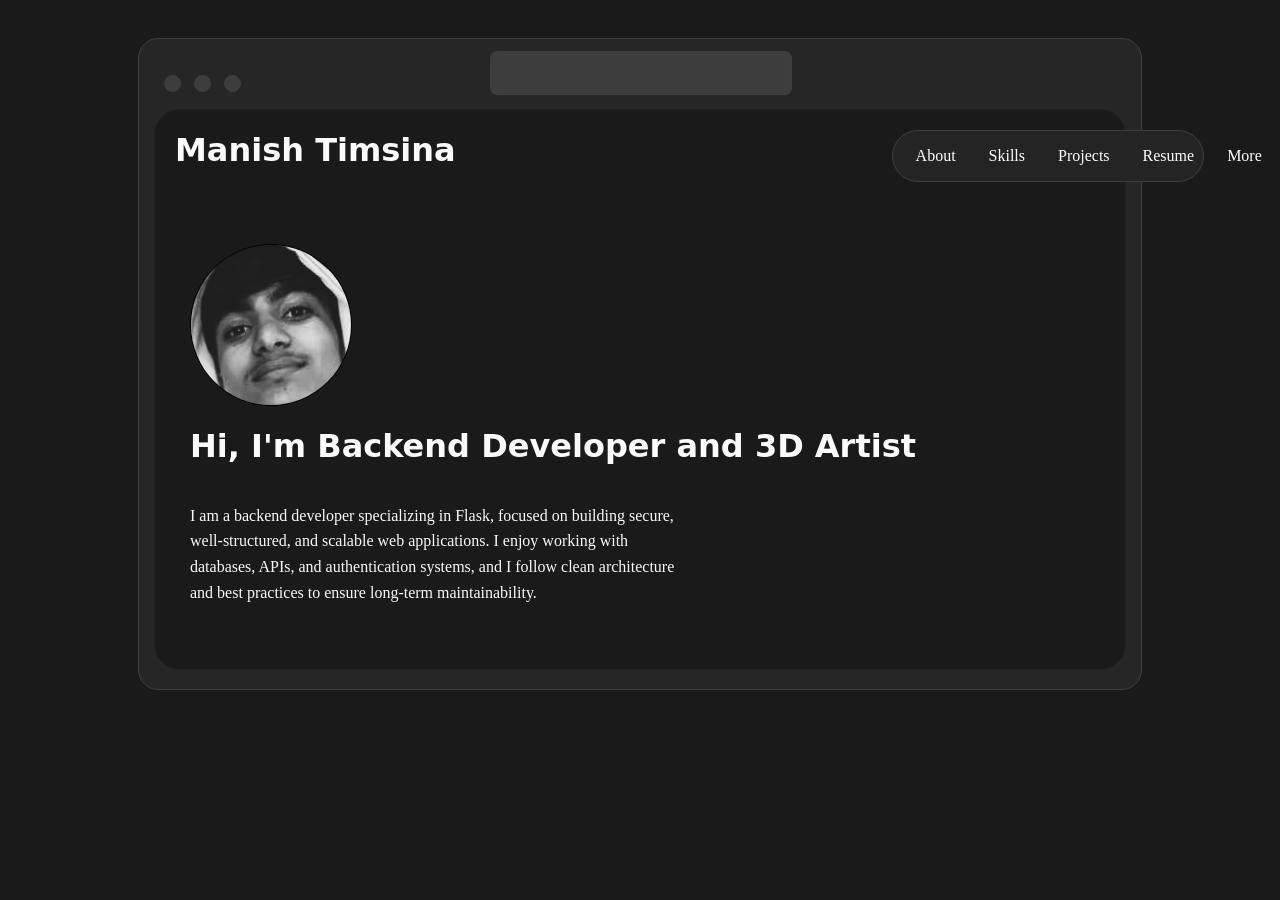
==== main.html @ 3c04edc5 "first commit" ====
<!DOCTYPE html>
<html lang="en">
<head>
    <meta charset="UTF-8">
    <meta name="viewport" content="width=device-width, initial-scale=1.0">
    <title>Portfolio</title>
    <link rel="stylesheet" href="main.css">

</head>
<body>
<div class="outermost">
        <div class="circle">
            <div class="a"></div>
            <div class="b"></div>
            <div class="c"></div>
        </div>
        
      <div class="top"></div>
 <div class="main">
   <div class="mainheader"><h1>Manish Timsina</h1>
    <nav><ul>
            <li><a href="#" class="nav-link">About</a></li>
            <li><a href="#" class="nav-link">Skills</a></li>
            <li><a href="#" class="nav-link">Projects</a></li>
            <li><a href="#" class="nav-link">Resume</a></li>
            <li><a href="#" class="nav-link">More</a></li>
            
        </ul></nav></div><br>

<div class="image"><img src="blackpp.jpg"></div>
<div class="about"><h1>Hi, I'm Backend Developer and 3D Artist</h1></div>
<div class="dis"><p>I am a backend developer specializing in Flask, focused on building secure, well-structured, and scalable web applications. I enjoy working with databases, APIs, and authentication systems, and I follow clean architecture and best practices to ensure long-term maintainability.</p></div>

</div>
    
    
</div>


</body>
</html>
---- main.css ----
h1{
    color:#fafafa;
    font-family: "Poppins", system-ui, sans-serif;
}
body{
    background-color: #1a1a1a;
}
.main{
    background-color: #1a1a1a;
    color:#fafafa;
    border: 1.5px solid black;
    border-radius: 26px;
     border-color: rgb(32, 32, 35);
    height: 86%;
    margin: 15px 15px;
    margin-top: 10px;
}

.outermost{
    background-color: #262626;
    border: 1px solid black;
    border-radius: 20px;
    border-color: rgb(63, 63, 66);
    margin: 130px 130px ;
    margin-top: 38px;
    height: 650px;

}
nav{
    background-color:#242424 ;
    border: 1.5px solid black;
    border-radius: 36px;
     border-color: rgb(63, 63, 66);
     display: flex;
     width: 32%;
     height: 50px;
     position: relative;
     left: 47%;
  margin-top: 20px;
}
nav ul{
    list-style-type: none;
    display: flex;
    gap:33px
}
.nav-link {
  position: relative;
  transition: color 0.25s ease;
  right: 17px;
}

.nav-link::after {
  content: "";
  position: absolute;
  left: 0;
  bottom: -4px;
  width: 100%;
  height: 2px;
  background: currentColor;
  transform: scaleX(0);
  transform-origin: left;
  transition: transform 0.25s ease;
}

.nav-link:hover::after {
  transform: scaleX(1);
  
}
.nav-link:hover{
color: rgb(160, 110, 206);
}

.mainheader{
    display: flex;
    
}
.mainheader h1{
    position: relative;
    left: 20px;
}



nav li a { 
     color: white;
      text-decoration: none;
     }

.top{
    background-color: #3d3d3d;
    width: 30%;
    height: 42px;
   margin-top: 1px;
     border: 1px solid black;
    border-radius: 7px;
    border-color: rgb(63, 63, 66);
    position: relative;
    left: 35%;
   bottom: 4.3px;
}

.circle{
    display: flex;
    gap: 13px;
    width:100px;
    height: 15px;
    
}
.circle div{
    background-color: #3d3d3d;
    width: 15%;
    height: 15px;
    border: 1px solid black;
    border-color: rgb(63, 63, 66);
    border-radius: 50%;
    position: relative;
    top: 36px;
    left: 25px;
}
.image{
width: 160px;
height: 160px;
overflow: hidden;
border: 1px solid black;
border-radius: 50%;
margin-left: 35px;
margin-top: 35px;
}
.image img{
position: relative;
right: 250px;
top: -130px;
}
.about h1{
    margin-left: 35px;
}
.dis{
    display: grid;
    grid-template-columns: 1.3fr 1.2fr;
    margin-left: 35px;
    
}
.dis p{
font-size: medium;
font-family: Georgia, 'Times New Roman', Times, serif;
line-height: 1.6;
}
footer{
    position: relative;
    
}
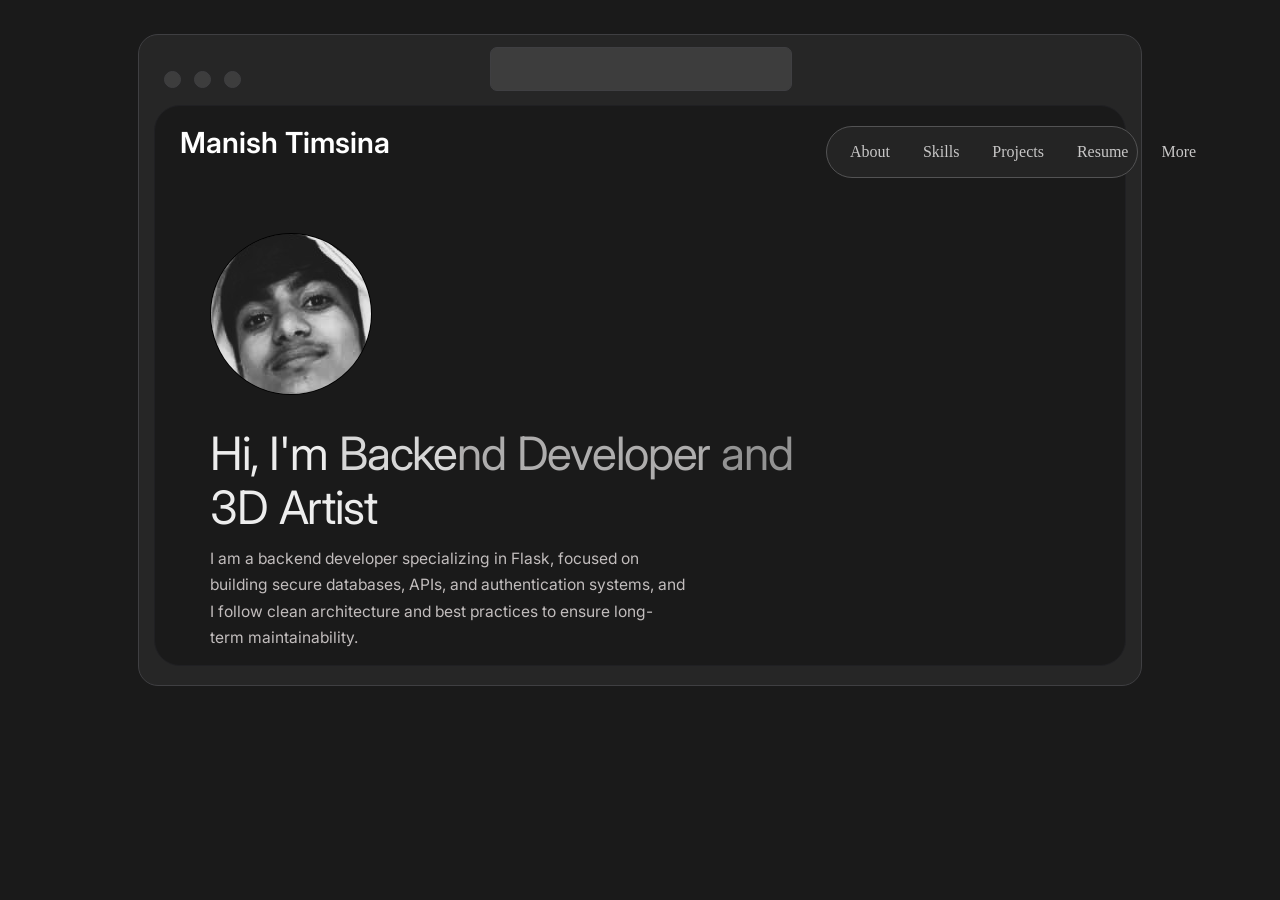
==== commit ce3b2ff3: "some changes" ====
--- a/main.html
+++ b/main.html
@@ -5,6 +5,7 @@
     <meta name="viewport" content="width=device-width, initial-scale=1.0">
     <title>Portfolio</title>
     <link rel="stylesheet" href="main.css">
+    <link href="https://fonts.googleapis.com/css2?family=Inter:wght@400;500;600&display=swap" rel="stylesheet">
 
 </head>
 <body>
@@ -28,8 +29,9 @@
         </ul></nav></div><br>
 
 <div class="image"><img src="blackpp.jpg"></div>
-<div class="about"><h1>Hi, I'm Backend Developer and 3D Artist</h1></div>
-<div class="dis"><p>I am a backend developer specializing in Flask, focused on building secure, well-structured, and scalable web applications. I enjoy working with databases, APIs, and authentication systems, and I follow clean architecture and best practices to ensure long-term maintainability.</p></div>
+<div class="about"><h1>Hi, I'm <span class="f">Backe</span><span class="fade">nd Developer</span><span class="g"> and</span><br>
+<span>3D Artist</span></h1></div>
+<div class="dis"><p>I am a backend developer specializing in Flask, focused on building secure databases, APIs, and authentication systems, and I follow clean architecture and best practices to ensure long-term maintainability.</p></div>
 
 </div>
     
@@ -38,4 +40,48 @@
 
 
 </body>
-</html>+</html>
+<!--
+<!DOCTYPE html>
+<html lang="en">
+<head>
+  <meta charset="UTF-8" />
+  <meta name="viewport" content="width=device-width, initial-scale=1.0" />
+  <title>Solo – Portfolio</title>
+
+ 
+  <link href="https://fonts.googleapis.com/css2?family=Inter:wght@400;500;600&display=swap" rel="stylesheet">
+
+  <link rel="stylesheet" href="main.css" />
+</head>
+<body>
+  <div class="container">
+    <header class="nav">
+      <div class="logo">solo</div>
+      <nav>
+        <a href="#">About</a>
+        <a href="#">Blog</a>
+        <a href="#">Projects</a>
+        <a href="#">Resume</a>
+      </nav>
+    </header>
+
+    <main class="hero">
+      <img class="avatar" src="https://via.placeholder.com/72" alt="Profile" />
+
+      <h1>
+        Hi I’m Solo, Product Designer and<br />
+        <span>Developer</span>
+      </h1>
+
+      <p>
+        I am a freelance developer and designer remotely working globally.
+        From 2020, I have been living in Thailand. I make useful applications
+        for the web. In my spare times, I enjoy cooking, reading comics and travelling.
+      </p>
+
+      <button class="btn">Get in touch</button>
+    </main>
+  </div>
+</body>
+</html>-->
--- a/main.css
+++ b/main.css
@@ -1,11 +1,15 @@
 
 
 h1{
-    color:#fafafa;
-    font-family: "Poppins", system-ui, sans-serif;
+     font-family: 'Inter', sans-serif;
+  font-size: 29px;
+  font-weight: 600;
+  margin-left: 5px;
+  color: #ffffff;
 }
 body{
     background-color: #1a1a1a;
+
 }
 .main{
     background-color: #1a1a1a;
@@ -24,7 +28,7 @@
     border-radius: 20px;
     border-color: rgb(63, 63, 66);
     margin: 130px 130px ;
-    margin-top: 38px;
+    margin-top: 34px;
     height: 650px;
 
 }
@@ -32,7 +36,7 @@
     background-color:#242424 ;
     border: 1.5px solid black;
     border-radius: 36px;
-     border-color: rgb(63, 63, 66);
+     border-color: rgb(83, 83, 84);
      display: flex;
      width: 32%;
      height: 50px;
@@ -69,7 +73,7 @@
   
 }
 .nav-link:hover{
-color: rgb(160, 110, 206);
+color: rgb(255, 255, 255);
 }
 
 .mainheader{
@@ -79,12 +83,13 @@
 .mainheader h1{
     position: relative;
     left: 20px;
+    font-weight: 600px;
 }
 
 
 
 nav li a { 
-     color: white;
+     color: #c8c7c7;
       text-decoration: none;
      }
 
@@ -125,7 +130,7 @@
 overflow: hidden;
 border: 1px solid black;
 border-radius: 50%;
-margin-left: 35px;
+margin-left: 55px;
 margin-top: 35px;
 }
 .image img{
@@ -134,20 +139,135 @@
 top: -130px;
 }
 .about h1{
-    margin-left: 35px;
-}
+    margin-left: 55px;
+    
+  font-family: 'Inter', sans-serif;
+  font-size: 46px;
+  font-weight: 400;
+  line-height: 1.18;
+  letter-spacing: -0.025em;
+  color: rgba(255, 255, 255, 0.92);
+}
+
+
+
 .dis{
     display: grid;
     grid-template-columns: 1.3fr 1.2fr;
-    margin-left: 35px;
-    
+    margin-left: 55px;
+   
 }
 .dis p{
-font-size: medium;
-font-family: Georgia, 'Times New Roman', Times, serif;
-line-height: 1.6;
+font-size: 15.6px;
+font-family: 'Inter',sans-serif;
+line-height: 1.7;
+color: #c2bdbd;
+position: relative;
+top: -35px;
+
+
 }
 footer{
     position: relative;
     
 }
+.fade{
+    color: #aeadad;
+}
+.f{
+    color: #d7d7d7;
+}
+
+.g{
+    color: #939393;
+}
+/*
+ * {
+  margin: 0;
+  padding: 0;
+  box-sizing: border-box;
+}
+
+body {
+  font-family: 'Inter', sans-serif;
+  background: #0b0b0b;
+  color: #eaeaea;
+  min-height: 100vh;
+}
+
+.container {
+  max-width: 1200px;
+  margin: 40px auto;
+  padding: 40px;
+  background: #0f0f0f;
+  border-radius: 20px;
+}
+
+
+.nav {
+  display: flex;
+  justify-content: space-between;
+  align-items: center;
+  margin-bottom: 80px;
+}
+
+.logo {
+  font-size: 22px;
+  font-weight: 600;
+}
+
+.nav a {
+  color: #bdbdbd;
+  margin-left: 24px;
+  text-decoration: none;
+  font-size: 14px;
+}
+
+.nav a:hover {
+  color: #ffffff;
+}
+
+
+.hero {
+  max-width: 700px;
+}
+
+.avatar {
+  width: 72px;
+  height: 72px;
+  border-radius: 50%;
+  margin-bottom: 32px;
+}
+
+h1 {
+  font-size: 44px;
+  font-weight: 500;
+  line-height: 1.2;
+  margin-bottom: 24px;
+}
+
+h1 span {
+  font-weight: 600;
+}
+
+p {
+  font-size: 15px;
+  line-height: 1.7;
+  color: #9e9e9e;
+  margin-bottom: 40px;
+}
+
+.btn {
+  background: transparent;
+  border: 1px solid #2a2a2a;
+  color: #eaeaea;
+  padding: 12px 22px;
+  border-radius: 30px;
+  cursor: pointer;
+  font-size: 14px;
+}
+
+.btn:hover {
+  border-color: #ffffff;
+}
+*/
--- a/main.css
+++ b/main.css
@@ -1,11 +1,15 @@
 
 
 h1{
-    color:#fafafa;
-    font-family: "Poppins", system-ui, sans-serif;
+     font-family: 'Inter', sans-serif;
+  font-size: 29px;
+  font-weight: 600;
+  margin-left: 5px;
+  color: #ffffff;
 }
 body{
     background-color: #1a1a1a;
+
 }
 .main{
     background-color: #1a1a1a;
@@ -24,7 +28,7 @@
     border-radius: 20px;
     border-color: rgb(63, 63, 66);
     margin: 130px 130px ;
-    margin-top: 38px;
+    margin-top: 34px;
     height: 650px;
 
 }
@@ -32,7 +36,7 @@
     background-color:#242424 ;
     border: 1.5px solid black;
     border-radius: 36px;
-     border-color: rgb(63, 63, 66);
+     border-color: rgb(83, 83, 84);
      display: flex;
      width: 32%;
      height: 50px;
@@ -69,7 +73,7 @@
   
 }
 .nav-link:hover{
-color: rgb(160, 110, 206);
+color: rgb(255, 255, 255);
 }
 
 .mainheader{
@@ -79,12 +83,13 @@
 .mainheader h1{
     position: relative;
     left: 20px;
+    font-weight: 600px;
 }
 
 
 
 nav li a { 
-     color: white;
+     color: #c8c7c7;
       text-decoration: none;
      }
 
@@ -125,7 +130,7 @@
 overflow: hidden;
 border: 1px solid black;
 border-radius: 50%;
-margin-left: 35px;
+margin-left: 55px;
 margin-top: 35px;
 }
 .image img{
@@ -134,20 +139,135 @@
 top: -130px;
 }
 .about h1{
-    margin-left: 35px;
-}
+    margin-left: 55px;
+    
+  font-family: 'Inter', sans-serif;
+  font-size: 46px;
+  font-weight: 400;
+  line-height: 1.18;
+  letter-spacing: -0.025em;
+  color: rgba(255, 255, 255, 0.92);
+}
+
+
+
 .dis{
     display: grid;
     grid-template-columns: 1.3fr 1.2fr;
-    margin-left: 35px;
-    
+    margin-left: 55px;
+   
 }
 .dis p{
-font-size: medium;
-font-family: Georgia, 'Times New Roman', Times, serif;
-line-height: 1.6;
+font-size: 15.6px;
+font-family: 'Inter',sans-serif;
+line-height: 1.7;
+color: #c2bdbd;
+position: relative;
+top: -35px;
+
+
 }
 footer{
     position: relative;
     
 }
+.fade{
+    color: #aeadad;
+}
+.f{
+    color: #d7d7d7;
+}
+
+.g{
+    color: #939393;
+}
+/*
+ * {
+  margin: 0;
+  padding: 0;
+  box-sizing: border-box;
+}
+
+body {
+  font-family: 'Inter', sans-serif;
+  background: #0b0b0b;
+  color: #eaeaea;
+  min-height: 100vh;
+}
+
+.container {
+  max-width: 1200px;
+  margin: 40px auto;
+  padding: 40px;
+  background: #0f0f0f;
+  border-radius: 20px;
+}
+
+
+.nav {
+  display: flex;
+  justify-content: space-between;
+  align-items: center;
+  margin-bottom: 80px;
+}
+
+.logo {
+  font-size: 22px;
+  font-weight: 600;
+}
+
+.nav a {
+  color: #bdbdbd;
+  margin-left: 24px;
+  text-decoration: none;
+  font-size: 14px;
+}
+
+.nav a:hover {
+  color: #ffffff;
+}
+
+
+.hero {
+  max-width: 700px;
+}
+
+.avatar {
+  width: 72px;
+  height: 72px;
+  border-radius: 50%;
+  margin-bottom: 32px;
+}
+
+h1 {
+  font-size: 44px;
+  font-weight: 500;
+  line-height: 1.2;
+  margin-bottom: 24px;
+}
+
+h1 span {
+  font-weight: 600;
+}
+
+p {
+  font-size: 15px;
+  line-height: 1.7;
+  color: #9e9e9e;
+  margin-bottom: 40px;
+}
+
+.btn {
+  background: transparent;
+  border: 1px solid #2a2a2a;
+  color: #eaeaea;
+  padding: 12px 22px;
+  border-radius: 30px;
+  cursor: pointer;
+  font-size: 14px;
+}
+
+.btn:hover {
+  border-color: #ffffff;
+}
+*/
